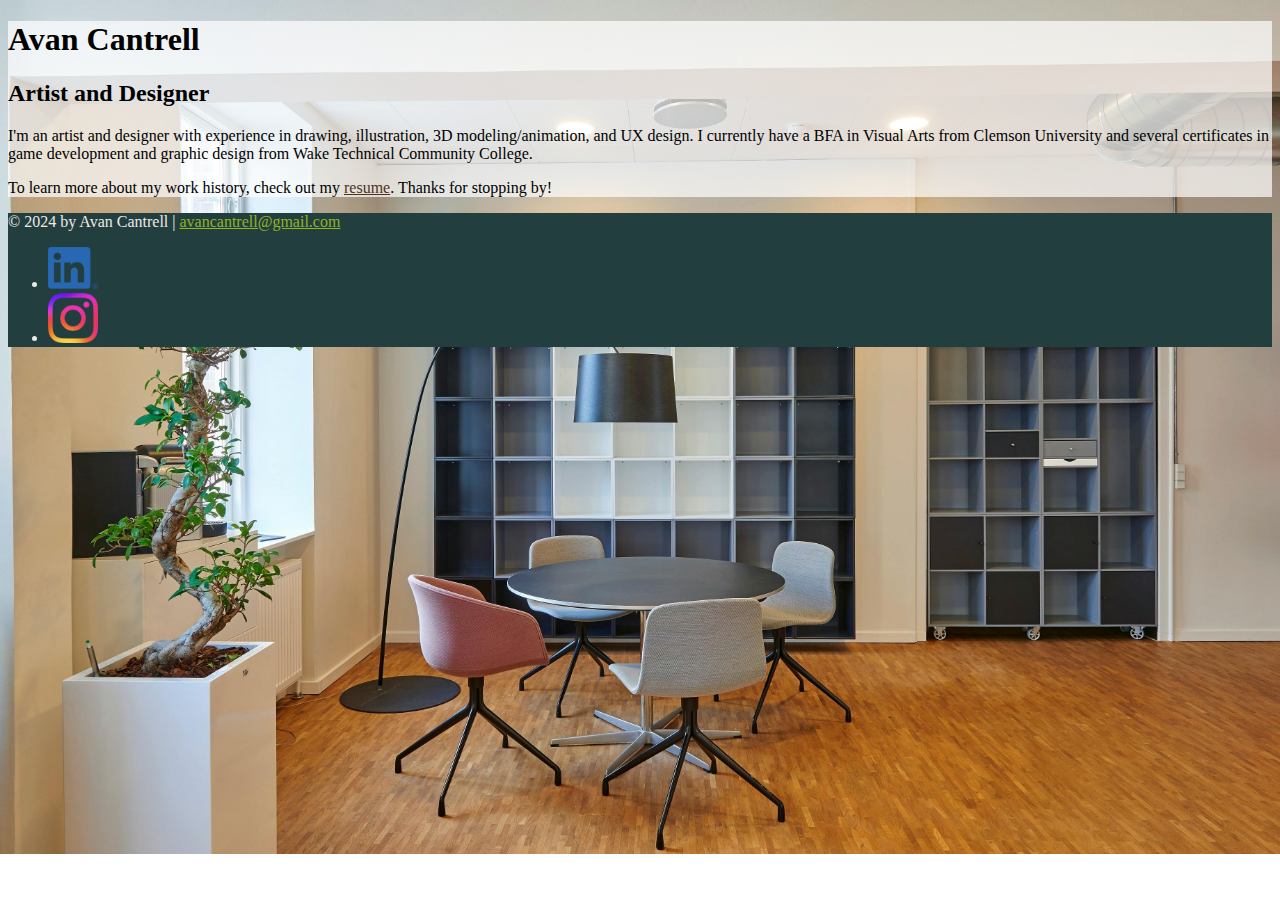
==== index.html @ f9bbbfd9 "Initial commit" ====
<!DOCTYPE html>
<html lang="en">
<head>
    <meta charset="UTF-8">
    <meta name="viewport" content="width=device-width, initial-scale=1">
    <title>Avan Cantrell - Artist and Designer</title>
	<link rel="stylesheet" href="css/style.css">
</head>
<body class="home">
	<!-- //  INTRO  // -->
	<div class="content-wrapper"> 
	  <header>
      	<h1>Avan Cantrell</h1>
      	<h2>Artist and Designer</h2>
	   </header>

		<!-- //  ABOUT ME  // -->
    	<main>
     		<p>I'm an artist and designer with experience in drawing, illustration, 3D modeling/animation, and UX design. I currently have a BFA in Visual Arts from Clemson University and several certificates in game development and graphic design from Wake Technical Community College.</p>
			<p>To learn more about my work history, check out my <a href="resume.html"> resume</a>. Thanks for stopping by!</p>
    	</main>
	</div>
	  
    <!-- //  FOOTER INFO, SOCIAL MEDIA  // -->
<footer>
	<!-- Start content edits below this line. -->
	<p>© 2024 by Avan Cantrell | <a href="mailto:avancantrell@gmail.com">avancantrell@gmail.com</a></p>
    <!-- I only have LinkedIn and Instagram -->
	<ul>
      <!--
		<li>
          <a href="#" target="_blank">Twitter</a>
        </li>
		<li>
          <a href="#" target="_blank">Facebook</a>
        </li>
        <li>
          <a href="#" target="_blank">YouTube</a>
        </li>-->
		
		  <!--Preemptively made a social icons class to force a smaller size on the icons here; I went to the respective websites brand guidelines page and downloaded the icons directly from there instead of using the ones provided. -->
		
        <li><!--LinkedIn Logo from their brand guidelines page: https://brand.linkedin.com/downloads-->
          <a href="https://www.linkedin.com/in/avancantrell/" target="_blank"><img class="socialicons" src="images/LI-In-Bug.png" alt="My LinkedIn Page"></a>
        </li>
        <li><!--Instagram Logo from their brand guidelines page: https://about.meta.com/brand/resources/instagram/instagram-brand/-->
          <a href="https://www.instagram.com/avancantrell" target="_blank"><img class="socialicons"  src="images/Instagram_Glyph_Gradient.png" alt="My Instagram Account"></a>
        </li>
      </ul>
      <!-- End content edits here. -->
    </footer>
  </body>
</html>
---- css/style.css ----
/*Color Palette
off white: #EDEAE5
bright blue: #5093C5
deep teal: #233E3E
yellow green: #90B423
brown: #503319*/


/* GLOBAL STYLES */
body{
	background: #EDEAE5;
}
/*Links*/
a{
	color:#503319;
}

a:hover {
	color: #90B423;
	text-decoration:none;
}

.btn{
	background: #233E3E; 
	color: #fff;
}

/* HOME */
.home{
	/*Background image source: https://www.pexels.com/photo/round-black-wooden-table-with-4-chairs-245240/*/
	background: url("../images/pexels-atbo-66986-245240.jpg") no-repeat;
	background-size:cover;
}
.home .content-wrapper {
	background:rgb(255 255 255 /0.7)
}

/* RESUME */
/* Profile */
/* Projects */
/* Work Experience */
/* Education*/

/* FOOTER */
footer{
	background:#233E3E;
	color:#EDEAE5;
}

footer a{
	color:#90B423;
}

footer a:hover{
	color:#EDEAE5;
}
/*Preemptively added social icon class because I downloaded the files from the branding guidelines pages and the images were way too large.*/
.socialicons{
	max-width:50px;
	min:21px;
}
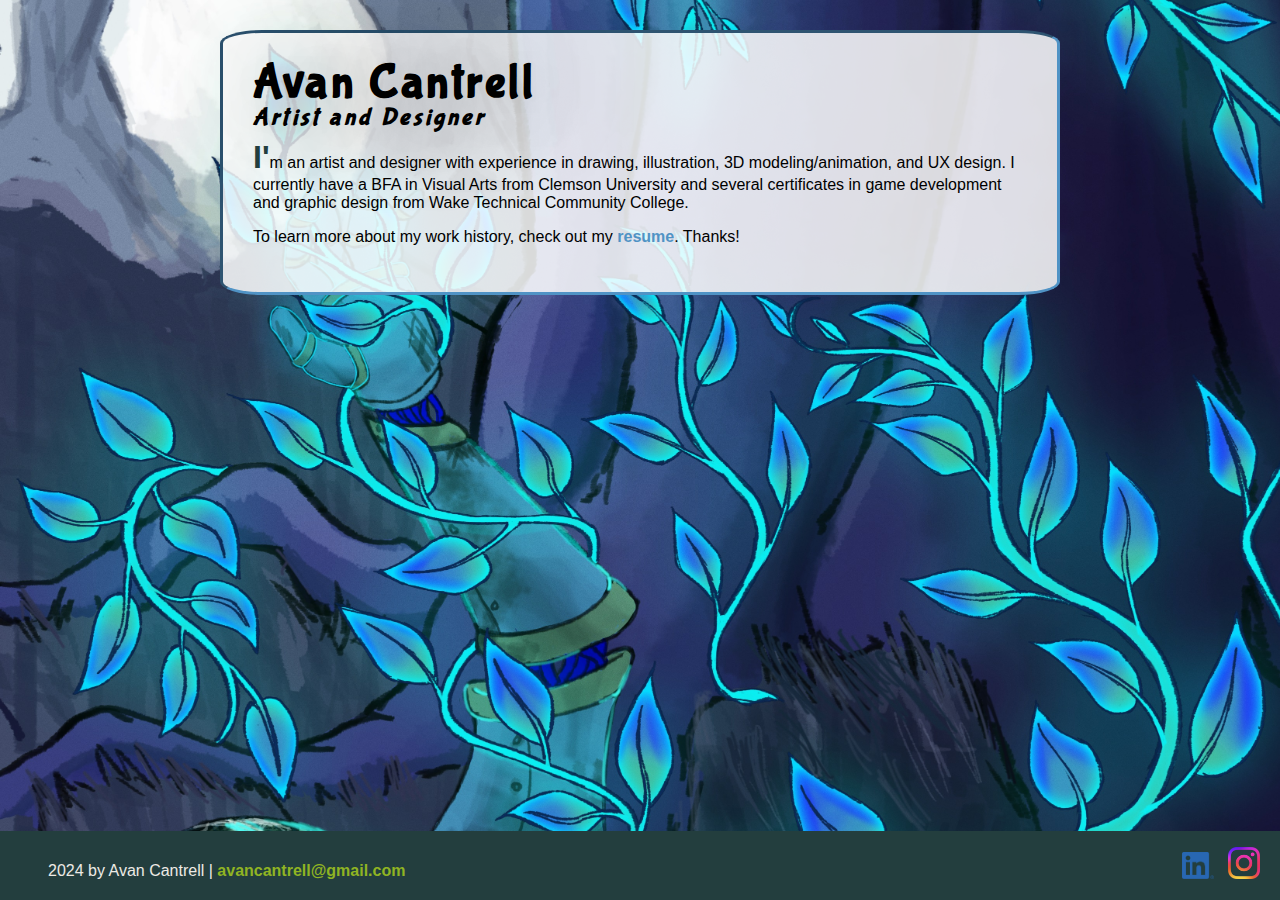
==== commit 7e32af46: "Adding Lesson 4 Material" ====
--- a/index.html
+++ b/index.html
@@ -5,10 +5,15 @@
     <meta name="viewport" content="width=device-width, initial-scale=1">
     <title>Avan Cantrell - Artist and Designer</title>
 	<link rel="stylesheet" href="css/style.css">
+	<!--Adding Bubblegum Sans font again from Google Fonts using their link code.  -->
+	<link rel="preconnect" href="https://fonts.googleapis.com">
+<link rel="preconnect" href="https://fonts.gstatic.com" crossorigin>
+<link href="https://fonts.googleapis.com/css2?family=Bubblegum+Sans&display=swap" rel="stylesheet">
 </head>
 <body class="home">
 	<!-- //  INTRO  // -->
 	<div class="content-wrapper"> 
+		<div class="content-bg">
 	  <header>
       	<h1>Avan Cantrell</h1>
       	<h2>Artist and Designer</h2>
@@ -17,8 +22,9 @@
 		<!-- //  ABOUT ME  // -->
     	<main>
      		<p>I'm an artist and designer with experience in drawing, illustration, 3D modeling/animation, and UX design. I currently have a BFA in Visual Arts from Clemson University and several certificates in game development and graphic design from Wake Technical Community College.</p>
-			<p>To learn more about my work history, check out my <a href="resume.html"> resume</a>. Thanks for stopping by!</p>
+			<p>To learn more about my work history, check out my <a href="resume.html"> resume</a>. Thanks!</p>
     	</main>
+			</div>
 	</div>
 	  
     <!-- //  FOOTER INFO, SOCIAL MEDIA  // -->
@@ -26,7 +32,7 @@
 	<!-- Start content edits below this line. -->
 	<p>© 2024 by Avan Cantrell | <a href="mailto:avancantrell@gmail.com">avancantrell@gmail.com</a></p>
     <!-- I only have LinkedIn and Instagram -->
-	<ul>
+	<ul class="socials">
       <!--
 		<li>
           <a href="#" target="_blank">Twitter</a>
--- a/css/style.css
+++ b/css/style.css
@@ -7,12 +7,25 @@
 
 
 /* GLOBAL STYLES */
+html {
+	box-sizing:border-box;
+}
+*, *:before, *:after {
+	box-sizing:inherit;
+}
+html, body{
+	height:100%;
+}
 body{
 	background: #EDEAE5;
+	margin:0;
+	font-family:"Verdana", Sans-serif;
 }
 /*Links*/
 a{
-	color:#503319;
+	color:#5093C5;
+	text-decoration: none;
+	font-weight:bold;
 }
 
 a:hover {
@@ -23,28 +36,104 @@
 .btn{
 	background: #233E3E; 
 	color: #fff;
+	padding:1%;
+	border:medium white solid;
+	border-radius:10%;
 }
 
+.content-wrapper {
+	margin: 0 auto;
+	padding: 30px;
+	max-width:900px;
+	
+}
+/* Headers and Fonts here*/
+h1,h2 {
+  font-family: "Bubblegum Sans", sans-serif;
+  font-style: normal;
+	/*Really luke BG Sans but its a little cramped*/
+	letter-spacing:.2rem;
+	margin:-1% 0;
+	text-shadow: 1px 1px 120px #000;
+}
+h1 {
+	font-size:3rem;
+}
+h2{
+	font-style:italic;
+}
 /* HOME */
 .home{
 	/*Background image source: https://www.pexels.com/photo/round-black-wooden-table-with-4-chairs-245240/*/
-	background: url("../images/pexels-atbo-66986-245240.jpg") no-repeat;
+	background: url("../images/CyborgIllustration.jpg") no-repeat;
 	background-size:cover;
+	display:flex;
+	flex-direction: column;
 }
 .home .content-wrapper {
-	background:rgb(255 255 255 /0.7)
+	
+	flex:1 0 auto;
+}
+/*Kind a drop cap situation here*/
+.home p:first-of-type::first-letter {
+	Font-weight:bold;
+	Color:#233E3E;
+	font-size:200%;
+}
+
+.content-bg {
+	background:rgb(255 255 255 /0.85);
+	padding:30px;
+	border:inset #5093C5;
+	border-radius: 5%;
 }
 
 /* RESUME */
+.resume header::before {
+	background:url("../images/CyborgIllustration.jpg") center/ cover;
+	content: "";
+	display:block;
+	height: 375px;
+}
+
+.resume-section {
+	margin-bottom: 50px;
+}
+
+.resume-section h2 {
+	border-bottom: 2px dashed #5093C5;
+}
+.download-link {
+	position: fixed;
+	top: 5px;
+	left:5px;
+}
 /* Profile */
-/* Projects */
+.project-item {
+	display:flow-root;
+	margin:30px 0;
+}
+.project-item img{
+	width:300px;
+	float:left;
+	margin-right:20px;
+}
+/* Projects, the tutorial didn't add anything here but will keep it in for now in case we come back to this tutorial in a later lesson  */
 /* Work Experience */
-/* Education*/
+.work-item {
+	display:grid;
+	grid-template-columns: 300px 2fr;
+	column-gap: 20px;
+}
+/* Education, same note as projects*/
 
 /* FOOTER */
 footer{
 	background:#233E3E;
 	color:#EDEAE5;
+	display: flex;
+	justify-content: space-between;
+	padding: 0 20px;
 }
 
 footer a{
@@ -54,8 +143,21 @@
 footer a:hover{
 	color:#EDEAE5;
 }
+.socials {
+	list-style-type: none;
+	padding:0;
+}
+.socials li {
+	display:inline-block;
+	margin-left: 10px;
+	
+}
 /*Preemptively added social icon class because I downloaded the files from the branding guidelines pages and the images were way too large.*/
-.socialicons{
-	max-width:50px;
+.socials img{
+	max-width:32px;
 	min:21px;
+}
+
+.socials img:hover {
+	opacity: .5;
 }